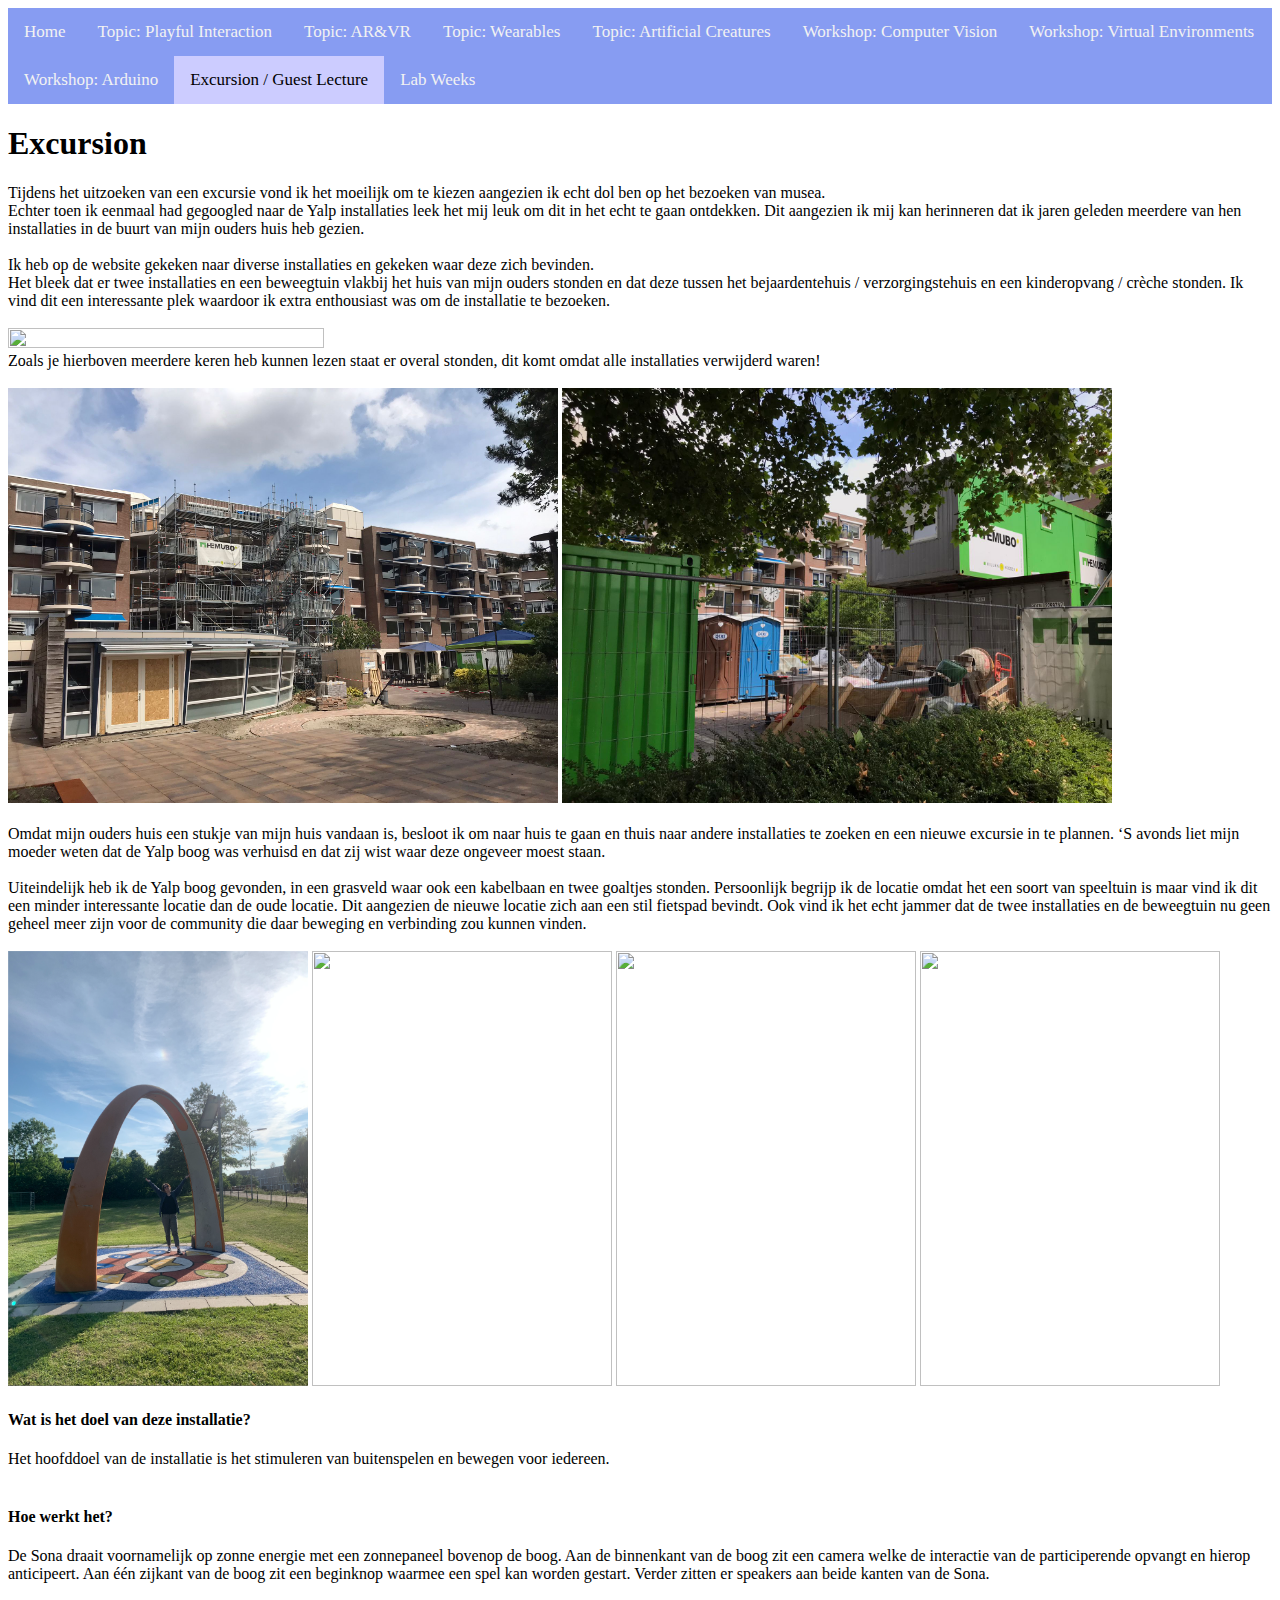
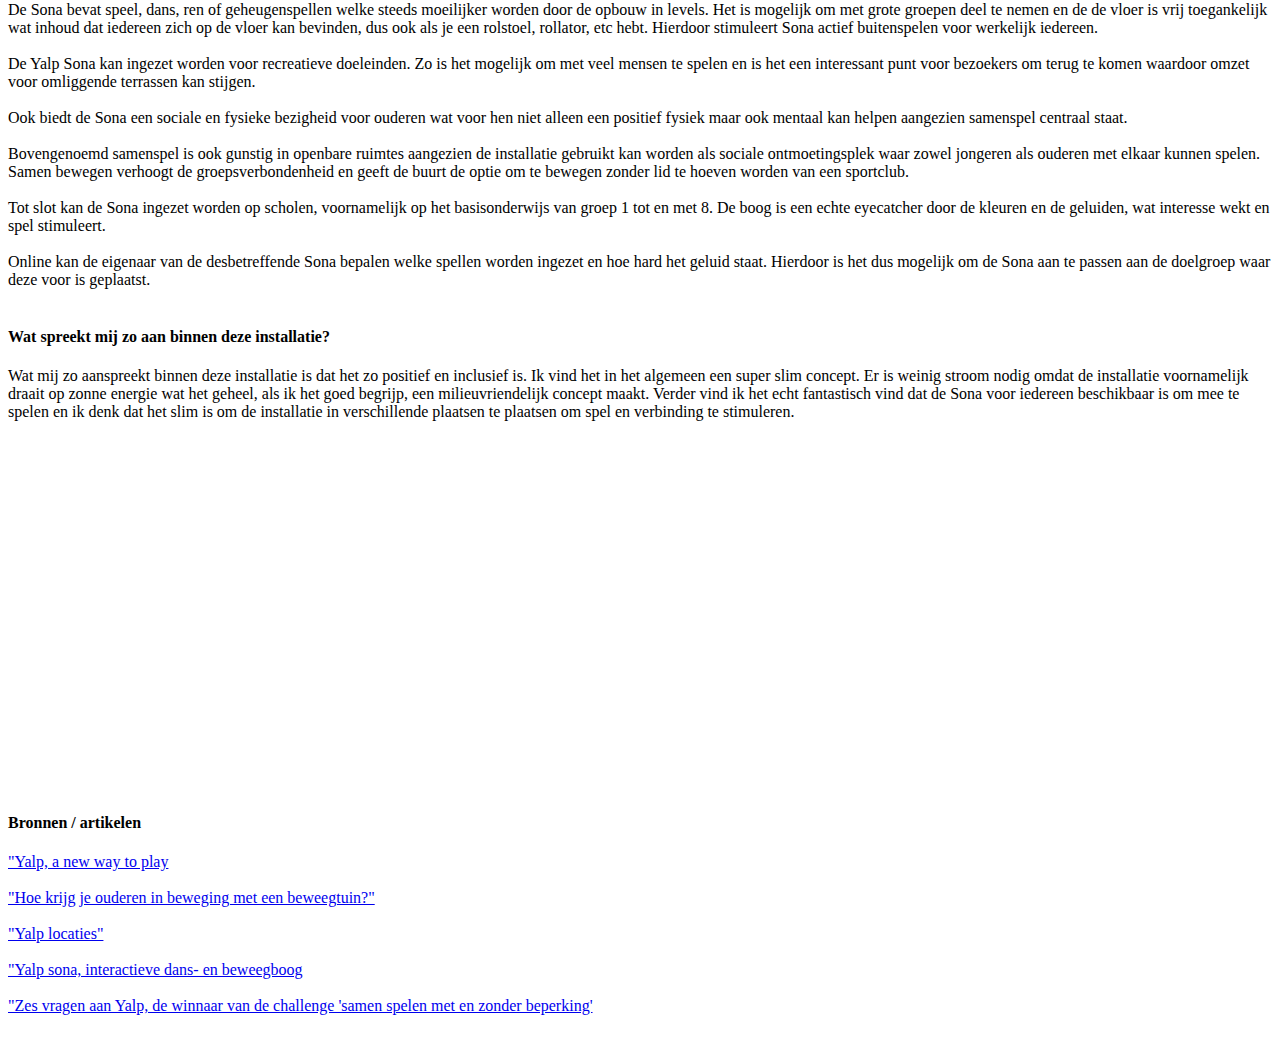
==== Excursion/Excursion.html @ e7245b7f "probeersel foto" ====
<!DOCTYPE html>
<html lang="nl">
    <head>
        <meta charset="UTF-8" />
        <link href="../styles.css" rel="stylesheet">
        <title>HCI Technologies portfolio - Rosa van den Heuvel</title>
    </head>
    <body>
        <!-- Navigation -->
        <div class="nav">
            <a href="../index.html">Home</a>
            <a href="../Topics/PI.html">Topic: Playful Interaction</a>
            <a href="../Topics/ARVR.html">Topic: AR&VR</a>
            <a href="../Topics/Wearable.html">Topic: Wearables</a>
            <a href="../Topics/AC.html">Topic: Artificial Creatures</a>
            <a href="Workshops/CV.html">Workshop: Computer Vision</a>
            <a href="../Workshops/VE.html">Workshop: Virtual Environments</a>
            <a href="../Workshops/Arduino.html">Workshop: Arduino</a>
            <a class="active" href="#">Excursion / Guest Lecture</a>
            <a href="../Lab Weeks/LW.html">Lab Weeks</a>
        </div>

        <h1>Excursion</h1>

        <p>Tijdens het uitzoeken van een excursie vond ik het moeilijk om te kiezen aangezien ik echt dol ben op het bezoeken van musea.</br>
            Echter toen ik eenmaal had gegoogled naar de Yalp installaties leek het mij leuk om dit in het echt te gaan ontdekken. 
            Dit aangezien ik mij kan herinneren dat ik jaren geleden meerdere van hen installaties in de buurt van mijn ouders huis heb gezien.</br></br>

            Ik heb op de website gekeken naar diverse installaties en gekeken waar deze zich bevinden.</br>
            Het bleek dat er twee installaties en een beweegtuin vlakbij het huis van mijn ouders stonden en dat deze tussen het bejaardentehuis / verzorgingstehuis en een 
            kinderopvang / crèche stonden. Ik vind dit een interessante plek waardoor ik extra enthousiast was om de installatie te bezoeken.</br></br>
            <img class="afb" src="google.png"></br>

            Zoals je hierboven meerdere keren heb kunnen lezen staat er overal stonden, dit komt omdat alle installaties verwijderd waren!</br></br>

            <img width="550" height="415" src="1.jpg"> <img width="550" height="415" src="2.jpg"></br></br>

            Omdat mijn ouders huis een stukje van mijn huis vandaan is, besloot ik om naar huis te gaan en thuis naar andere installaties te zoeken en een nieuwe excursie in 
            te plannen. ‘S avonds liet mijn moeder weten dat de Yalp boog was verhuisd en dat zij wist waar deze ongeveer moest staan.</br></br>

            Uiteindelijk heb ik de Yalp boog gevonden, in een grasveld waar ook een kabelbaan en twee goaltjes stonden. 
            Persoonlijk begrijp ik de locatie omdat het een soort van speeltuin is maar vind ik dit een minder interessante locatie dan de oude 
            locatie. Dit aangezien de nieuwe locatie zich aan een stil fietspad bevindt. Ook vind ik het echt jammer dat de twee installaties en 
            de beweegtuin nu geen geheel meer zijn voor de community die daar beweging en verbinding zou kunnen vinden.</br></br>

            <img width="300" height="435" src="AFB/3.png"> <img width="300" height="435" src="5.jpg">
            <img width="300" height="435" src="4.jpg"> <img width="300" height="435" src="6.jpg"></br>

            <h4>Wat is het doel van deze installatie?</h4>
            <p>Het hoofddoel van de installatie is het stimuleren van buitenspelen en bewegen voor iedereen.</br></br></p>

            <h4>Hoe werkt het?</h4>
            <p>De Sona draait voornamelijk op zonne energie met een zonnepaneel bovenop de boog. Aan de binnenkant van de boog zit een camera 
                welke de interactie van de participerende opvangt en hierop anticipeert. Aan één zijkant van de boog zit een beginknop 
                waarmee een spel kan worden gestart. Verder zitten er speakers aan beide kanten van de Sona.</br></br>
            
                De Sona bevat speel, dans, ren of geheugenspellen welke steeds moeilijker worden door de opbouw in levels. 
                Het is mogelijk om met grote groepen deel te nemen en de de vloer is vrij toegankelijk wat inhoud dat iedereen zich op de 
                vloer kan bevinden, dus ook als je een rolstoel, rollator, etc hebt. Hierdoor stimuleert Sona actief buitenspelen voor 
                werkelijk iedereen.</br></br>

                De Yalp Sona kan ingezet worden voor recreatieve doeleinden. Zo is het mogelijk om met veel mensen te spelen en is het een interessant 
                punt voor bezoekers om terug te komen waardoor omzet voor omliggende terrassen kan stijgen.</br></br>
            
                Ook biedt de Sona een sociale en fysieke bezigheid voor ouderen wat voor hen niet alleen een positief fysiek maar ook mentaal kan helpen 
                aangezien samenspel centraal staat.</br></br>

                Bovengenoemd samenspel is ook gunstig in openbare ruimtes aangezien de installatie gebruikt kan worden als sociale ontmoetingsplek waar 
                zowel jongeren als ouderen met elkaar kunnen spelen. Samen bewegen verhoogt de groepsverbondenheid en geeft de buurt de optie om te 
                bewegen zonder lid te hoeven worden van een sportclub.</br></br>

                Tot slot kan de Sona ingezet worden op scholen, voornamelijk op het basisonderwijs van groep 1 tot en met 8. 
                De boog is een echte eyecatcher door de kleuren en de geluiden, wat interesse wekt en spel stimuleert.</br></br>

                Online kan de eigenaar van de desbetreffende Sona bepalen welke spellen worden ingezet en hoe hard het geluid staat. 
                Hierdoor is het dus mogelijk om de Sona aan te passen aan de doelgroep waar deze voor is geplaatst.</br></br></p>

            <h4>Wat spreekt mij zo aan binnen deze installatie?</h4>
            <p>Wat mij zo aanspreekt binnen deze installatie is dat het zo positief en inclusief is. 
                Ik vind het in het algemeen een super slim concept. Er is weinig stroom nodig omdat de installatie voornamelijk draait op 
                zonne energie wat het geheel, als ik het goed begrijp, een milieuvriendelijk concept maakt. Verder vind ik het echt 
                fantastisch vind dat de Sona voor iedereen beschikbaar is om mee te spelen en ik denk dat het slim is om de installatie 
                in verschillende plaatsen te plaatsen om spel en verbinding te stimuleren.</p></br>

            <iframe width="560" height="315" src="https://www.youtube.com/embed/Ldyw5g0yGps" title="YouTube video player" frameborder="0" allow="accelerometer; autoplay; clipboard-write; encrypted-media; gyroscope; picture-in-picture" allowfullscreen></iframe></br></br>

            <h4>Bronnen / artikelen</h4>
			<a href="https://root.nl/referenties/yalp">"Yalp, a new way to play</a></br></br>
			<a href="https://www.yalp.nl/oplossingen/beweegtuinen/">"Hoe krijg je ouderen in beweging met een beweegtuin?"</a></br></br>
			<a href="https://www.yalp.nl/locaties/?image=3131">"Yalp locaties"</a></br></br>
			<a href="https://www.yalp.nl/assortiment/interactieve-speeltoestellen/sona-beweegboog/">"Yalp sona, interactieve dans- en beweegboog</a></br></br>
            <a href="https://www.starthubs.co/news/zes-vragen-yalp-winnaar-challenge-samen-spelen-met-zonder-beperking">"Zes vragen aan Yalp, de winnaar van de challenge 'samen spelen met en zonder beperking'</a></br></br>
    
    
        </p>

    </body>
</html>
---- styles.css ----
/* Navigation */
.nav {
  background-color: #879cf2;
  overflow: hidden;
}

.nav a {
  float: left;
  color: #f2f2f2;
  text-align: center;
  padding: 14px 16px;
  text-decoration: none;
  font-size: 17px;
}


.nav a:hover {
  background-color: #CCCCFF;
  color: black;
}


.nav a.active {
  background-color: #CCCCFF;
  color: black;
}

/* Einde Navigation */


.afb {
  width: 50%;
  height: 50%;
}
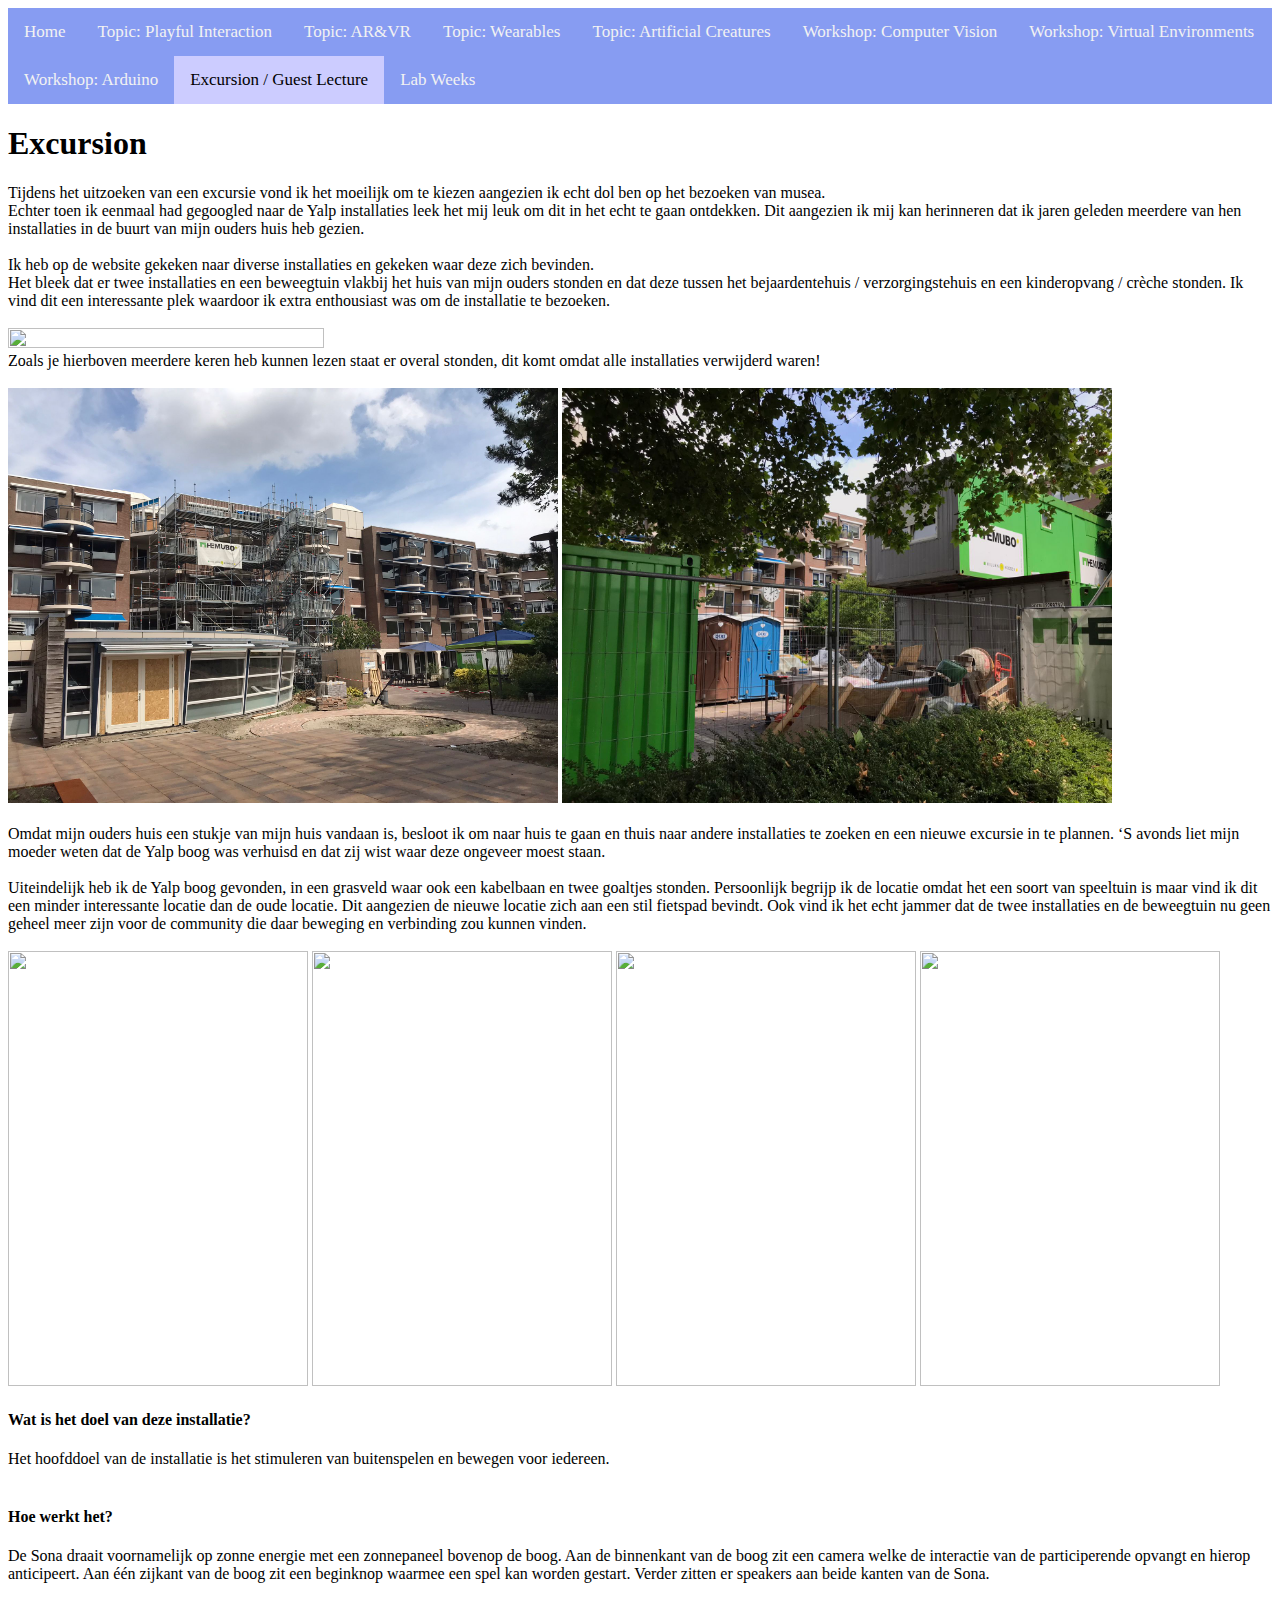
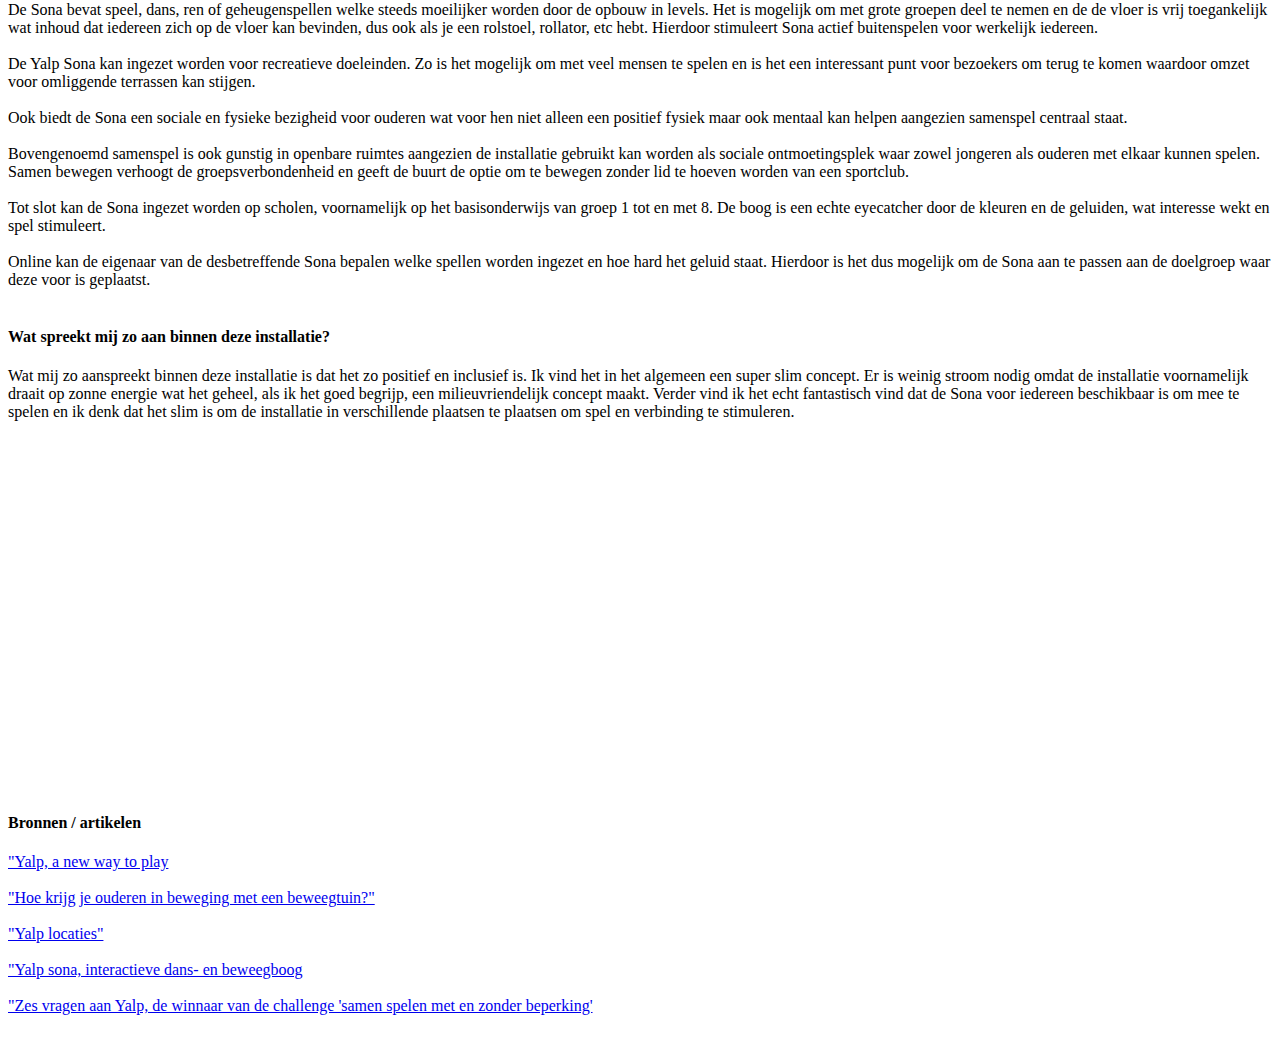
==== commit 86bc7e54: "Update Excursion.html" ====
--- a/Excursion/Excursion.html
+++ b/Excursion/Excursion.html
@@ -43,7 +43,7 @@
             locatie. Dit aangezien de nieuwe locatie zich aan een stil fietspad bevindt. Ook vind ik het echt jammer dat de twee installaties en 
             de beweegtuin nu geen geheel meer zijn voor de community die daar beweging en verbinding zou kunnen vinden.</br></br>
 
-            <img width="300" height="435" src="AFB/3.png"> <img width="300" height="435" src="5.jpg">
+            <img width="300" height="435" src="3.jpg"> <img width="300" height="435" src="5.jpg">
             <img width="300" height="435" src="4.jpg"> <img width="300" height="435" src="6.jpg"></br>
 
             <h4>Wat is het doel van deze installatie?</h4>
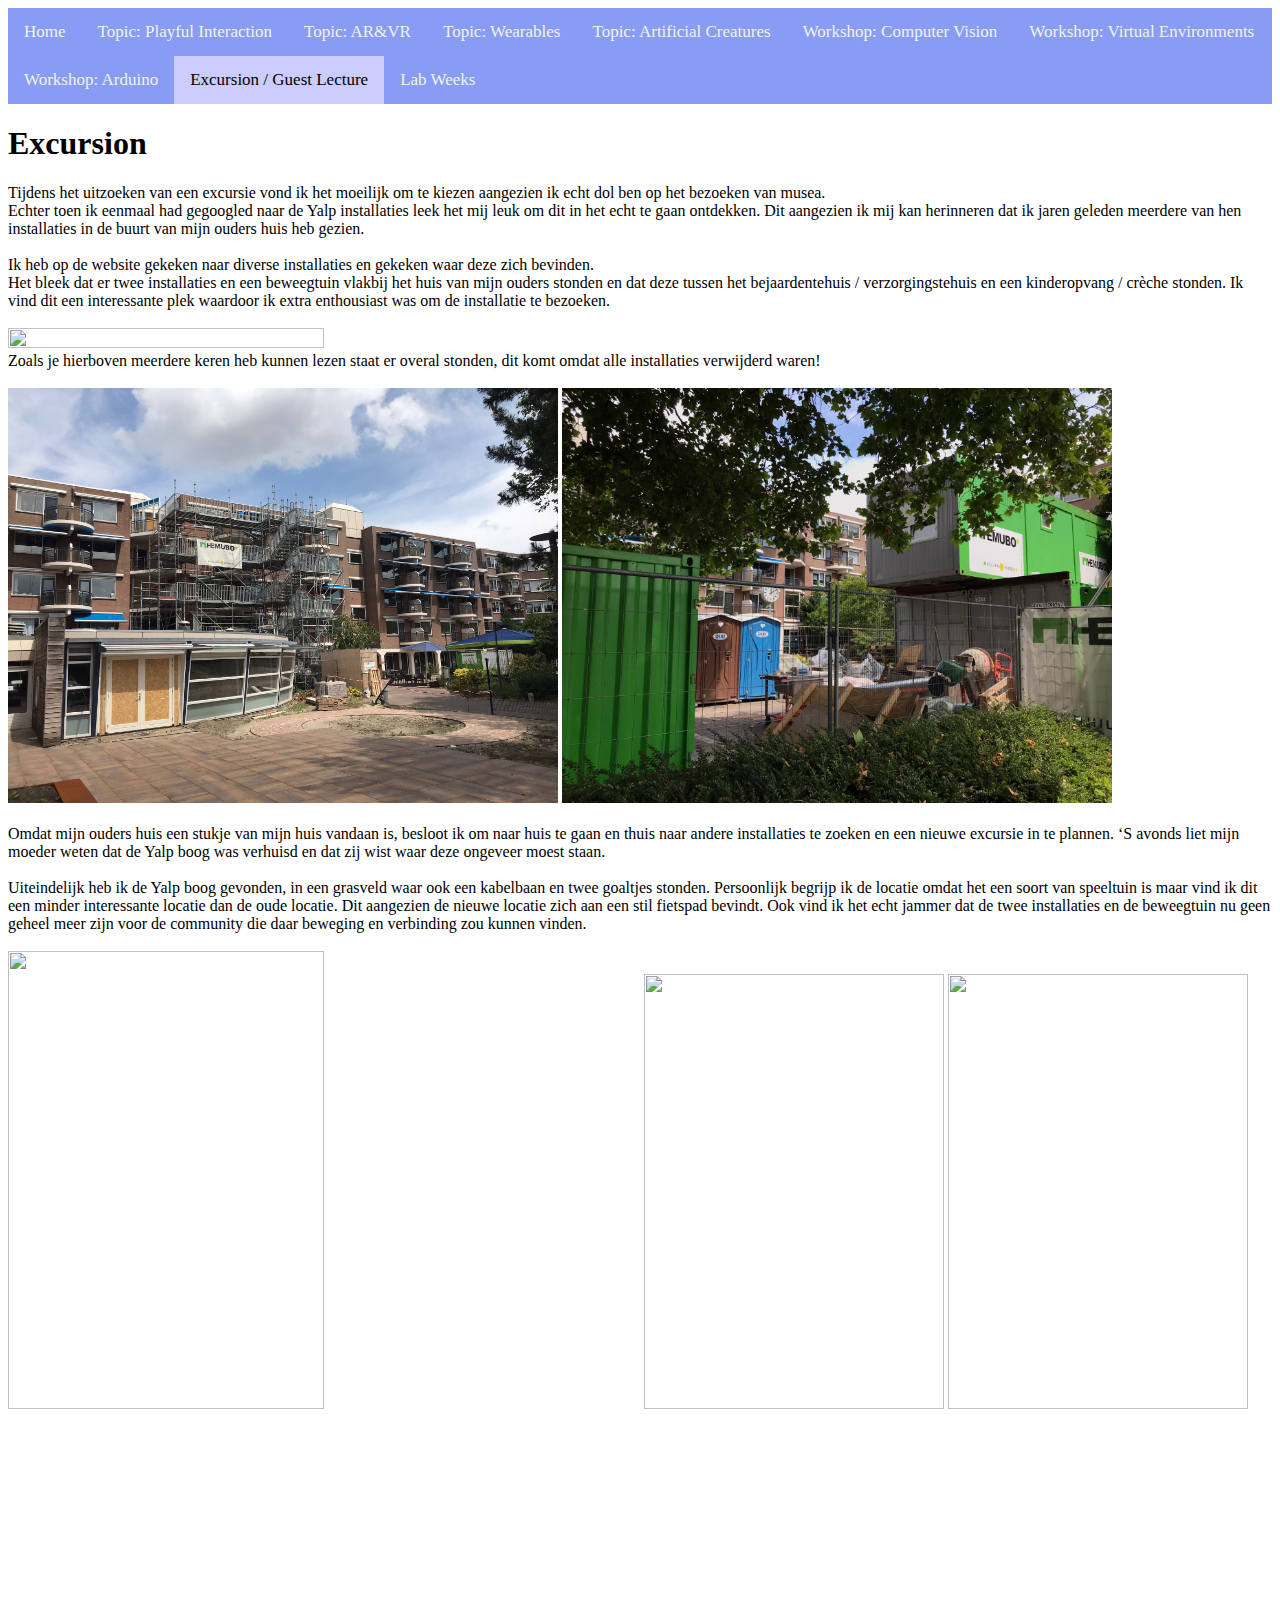
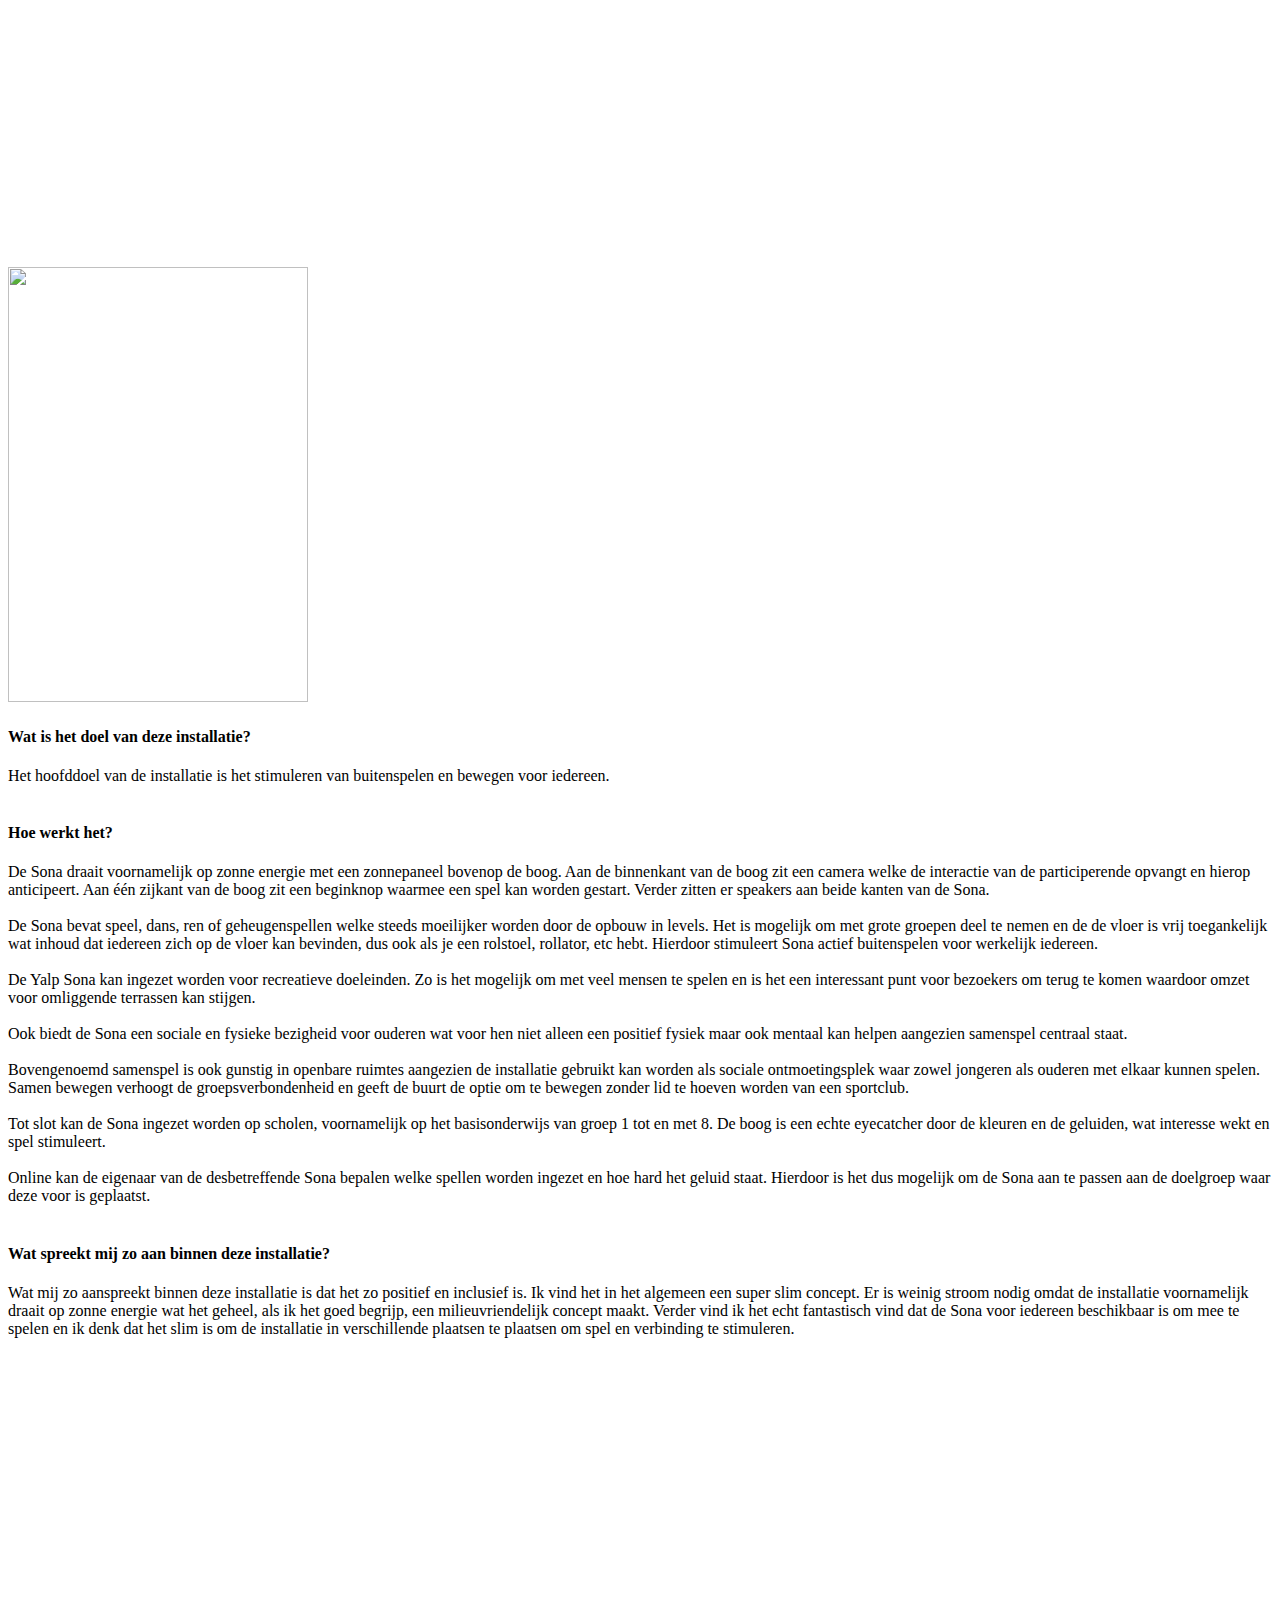
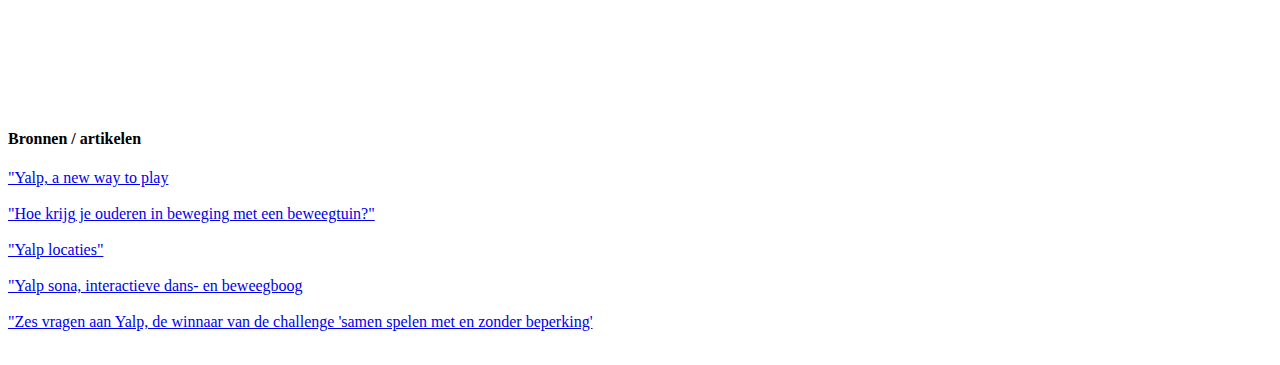
==== commit 423db648: "." ====
--- a/Excursion/Excursion.html
+++ b/Excursion/Excursion.html
@@ -43,7 +43,7 @@
             locatie. Dit aangezien de nieuwe locatie zich aan een stil fietspad bevindt. Ook vind ik het echt jammer dat de twee installaties en 
             de beweegtuin nu geen geheel meer zijn voor de community die daar beweging en verbinding zou kunnen vinden.</br></br>
 
-            <img width="300" height="435" src="3.jpg"> <img width="300" height="435" src="5.jpg">
+            <img class="afb" width="300" height="435" src="3.jpg"> <img width="300" height="435" src="5.jpg">
             <img width="300" height="435" src="4.jpg"> <img width="300" height="435" src="6.jpg"></br>
 
             <h4>Wat is het doel van deze installatie?</h4>
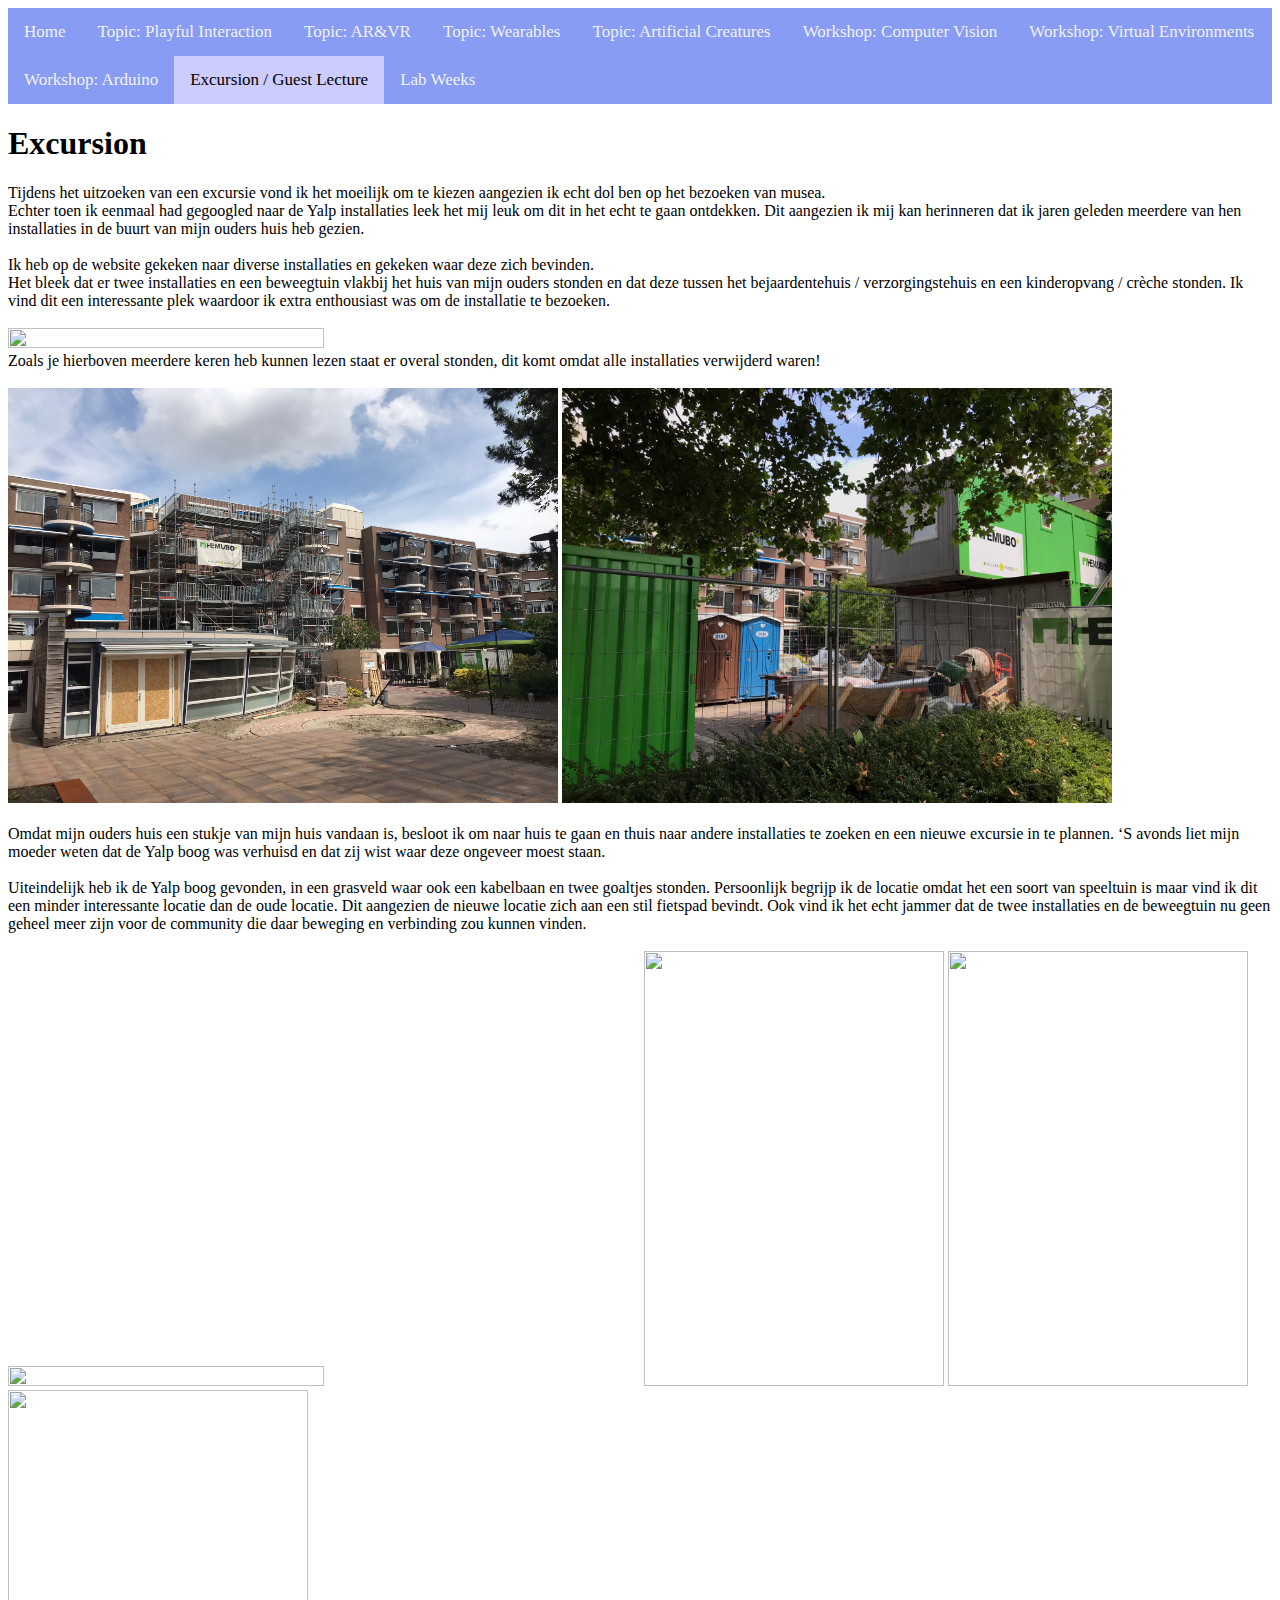
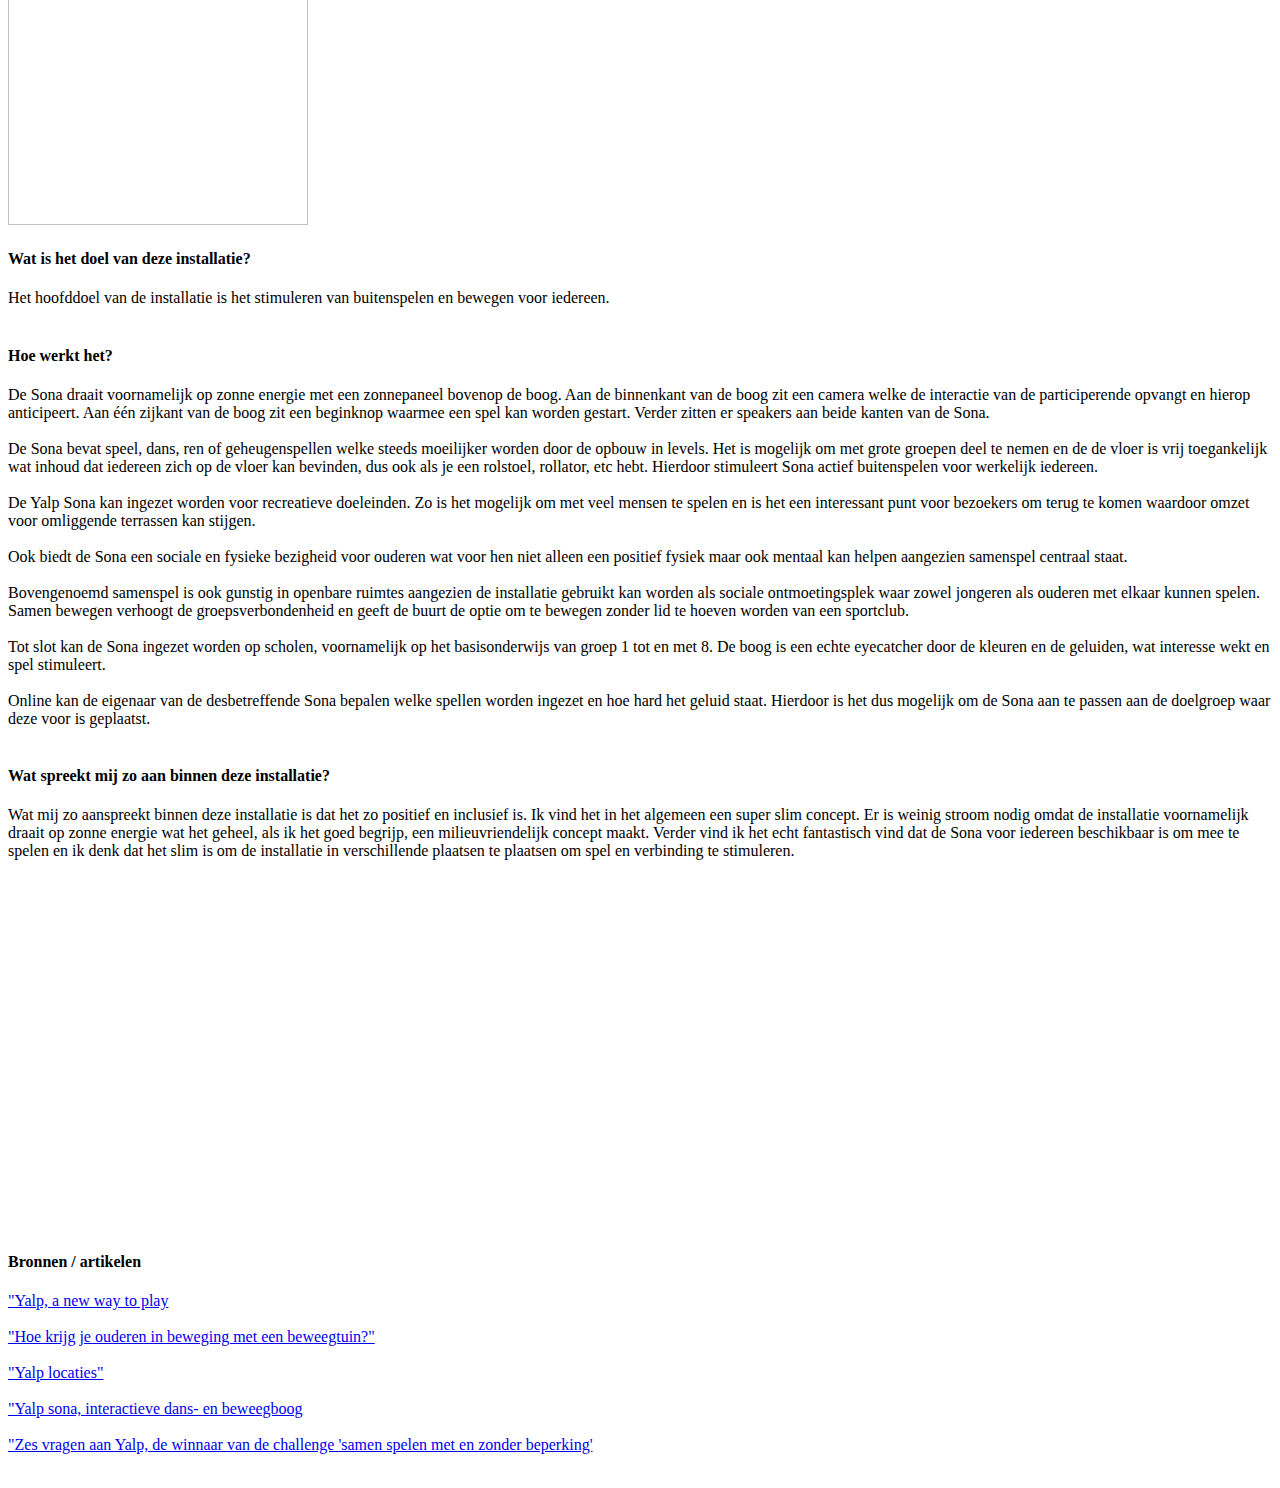
==== commit b2f87a55: "Update Excursion.html" ====
--- a/Excursion/Excursion.html
+++ b/Excursion/Excursion.html
@@ -43,7 +43,7 @@
             locatie. Dit aangezien de nieuwe locatie zich aan een stil fietspad bevindt. Ook vind ik het echt jammer dat de twee installaties en 
             de beweegtuin nu geen geheel meer zijn voor de community die daar beweging en verbinding zou kunnen vinden.</br></br>
 
-            <img class="afb" width="300" height="435" src="3.jpg"> <img width="300" height="435" src="5.jpg">
+            <img class="afb" src="3.jpg"> <img width="300" height="435" src="5.jpg">
             <img width="300" height="435" src="4.jpg"> <img width="300" height="435" src="6.jpg"></br>
 
             <h4>Wat is het doel van deze installatie?</h4>
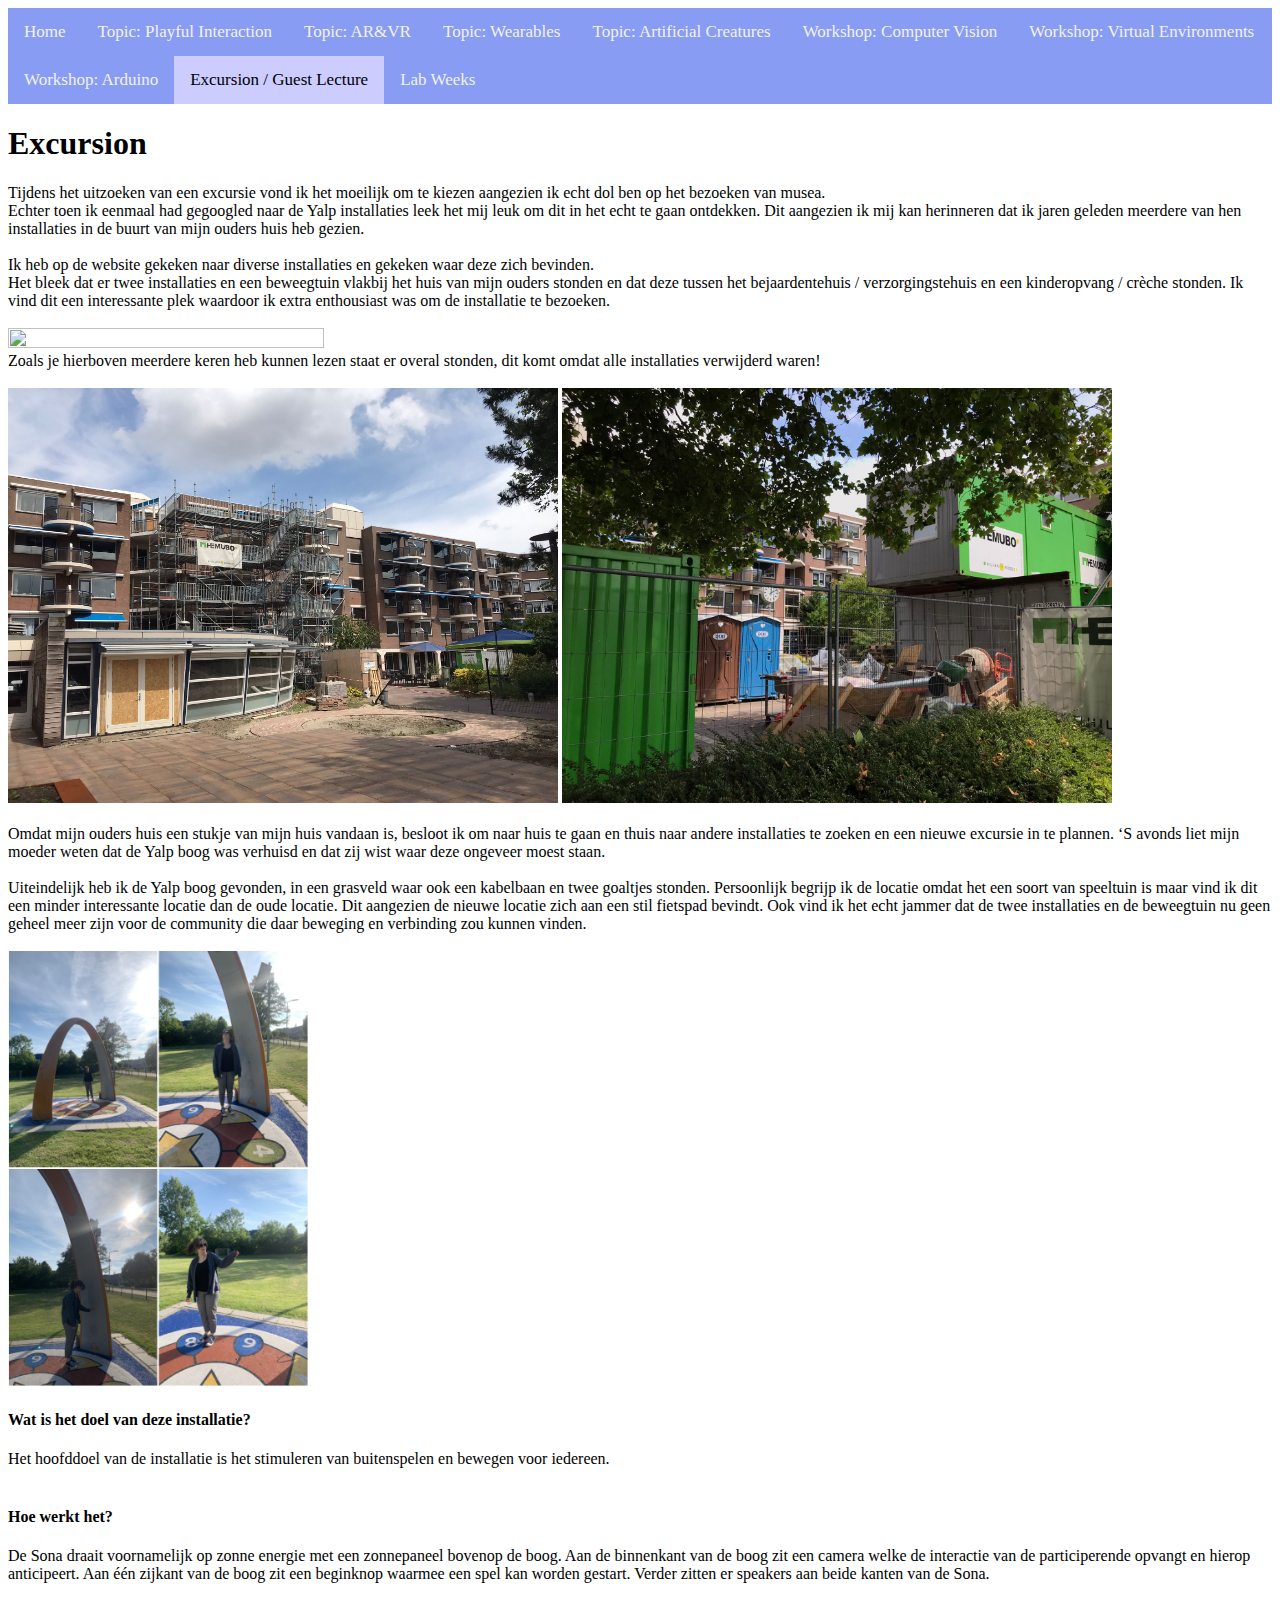
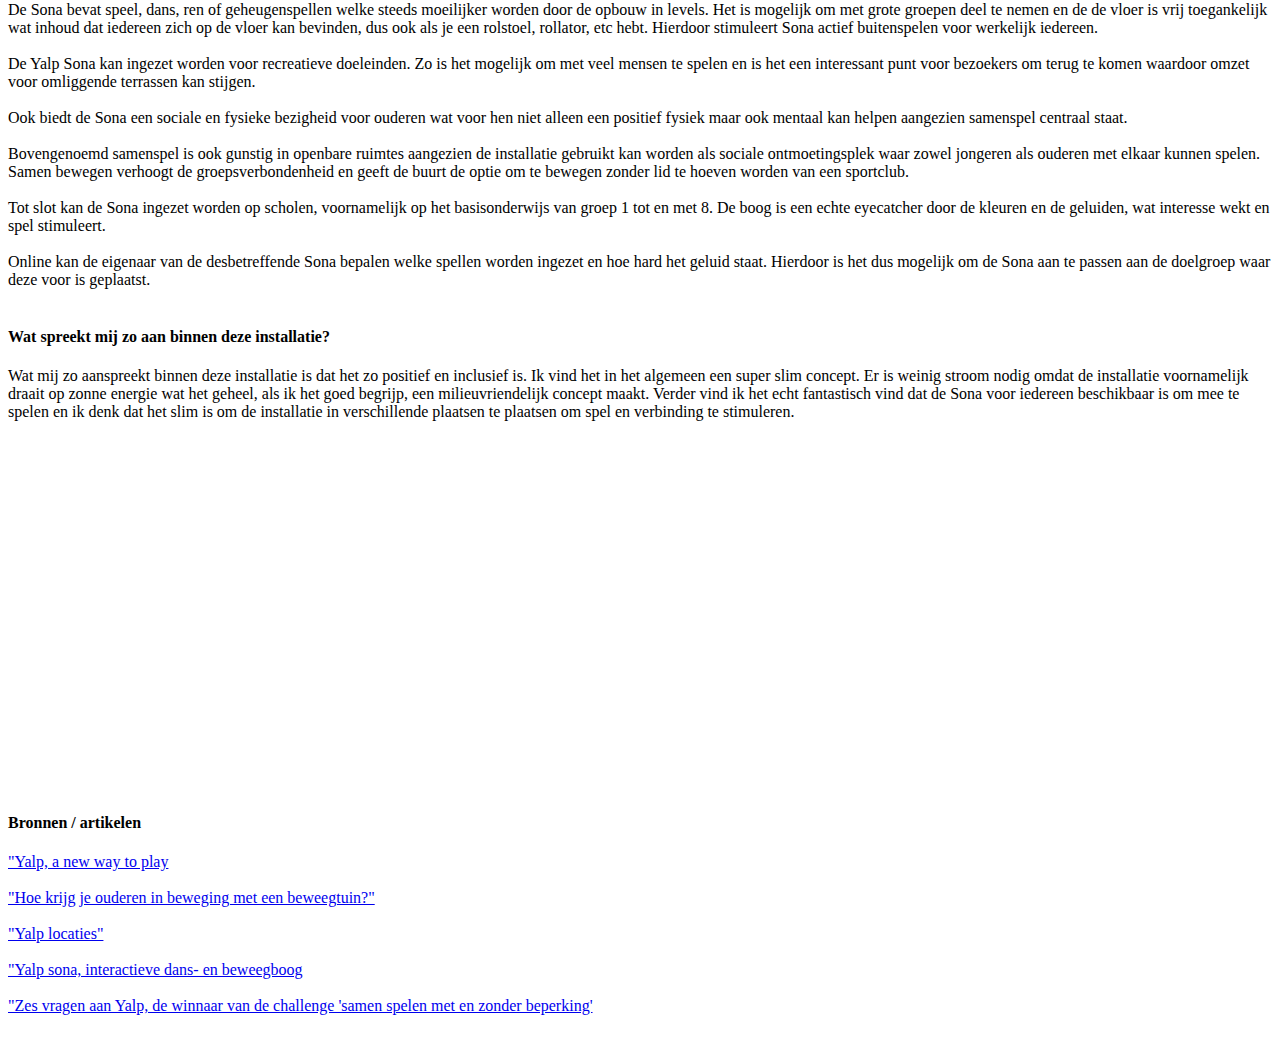
==== commit 3364f263: "foto update, laatste hoop" ====
--- a/Excursion/Excursion.html
+++ b/Excursion/Excursion.html
@@ -43,8 +43,9 @@
             locatie. Dit aangezien de nieuwe locatie zich aan een stil fietspad bevindt. Ook vind ik het echt jammer dat de twee installaties en 
             de beweegtuin nu geen geheel meer zijn voor de community die daar beweging en verbinding zou kunnen vinden.</br></br>
 
-            <img class="afb" src="3.jpg"> <img width="300" height="435" src="5.jpg">
-            <img width="300" height="435" src="4.jpg"> <img width="300" height="435" src="6.jpg"></br>
+            <img width="300" height="435" src="screenshot.png">
+            <!-- <img class="afb" src="3.jpg"> <img width="300" height="435" src="5.jpg">
+            <img width="300" height="435" src="4.jpg"> <img width="300" height="435" src="6.jpg"></br> -->
 
             <h4>Wat is het doel van deze installatie?</h4>
             <p>Het hoofddoel van de installatie is het stimuleren van buitenspelen en bewegen voor iedereen.</br></br></p>
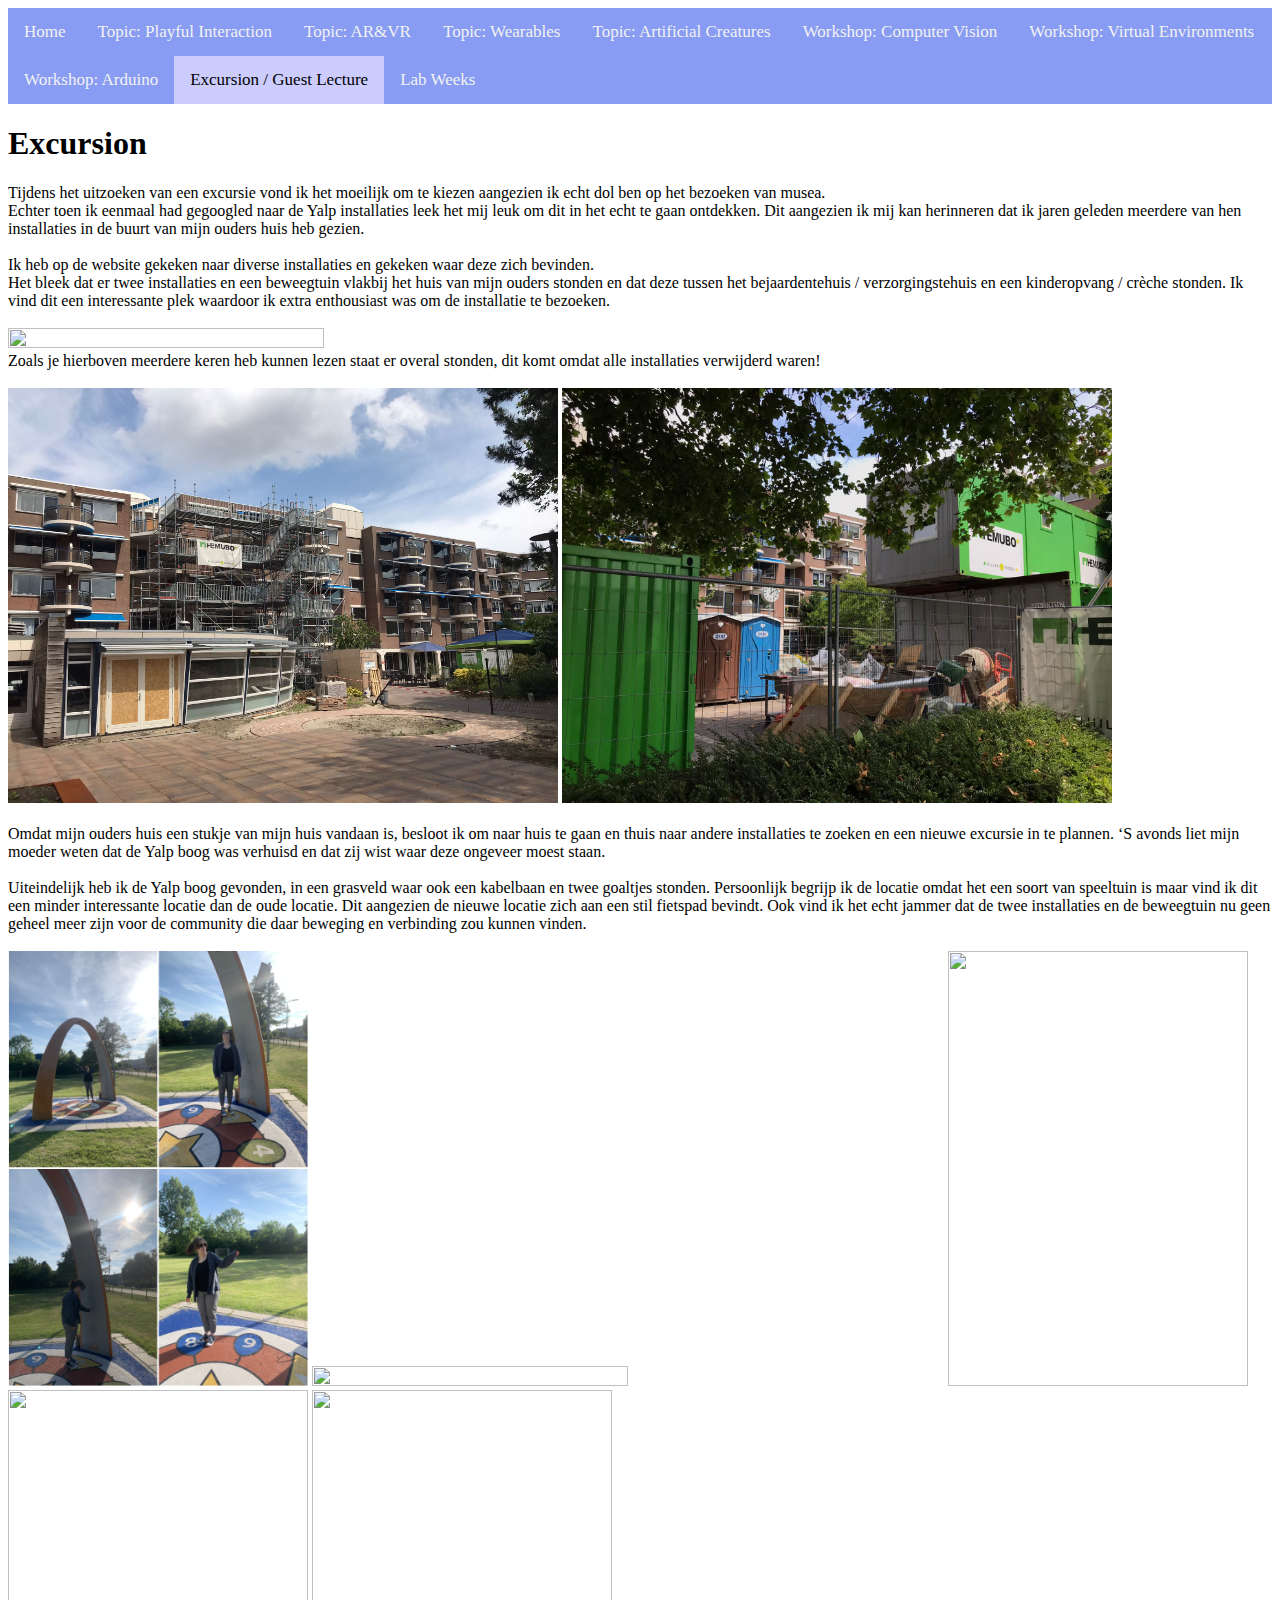
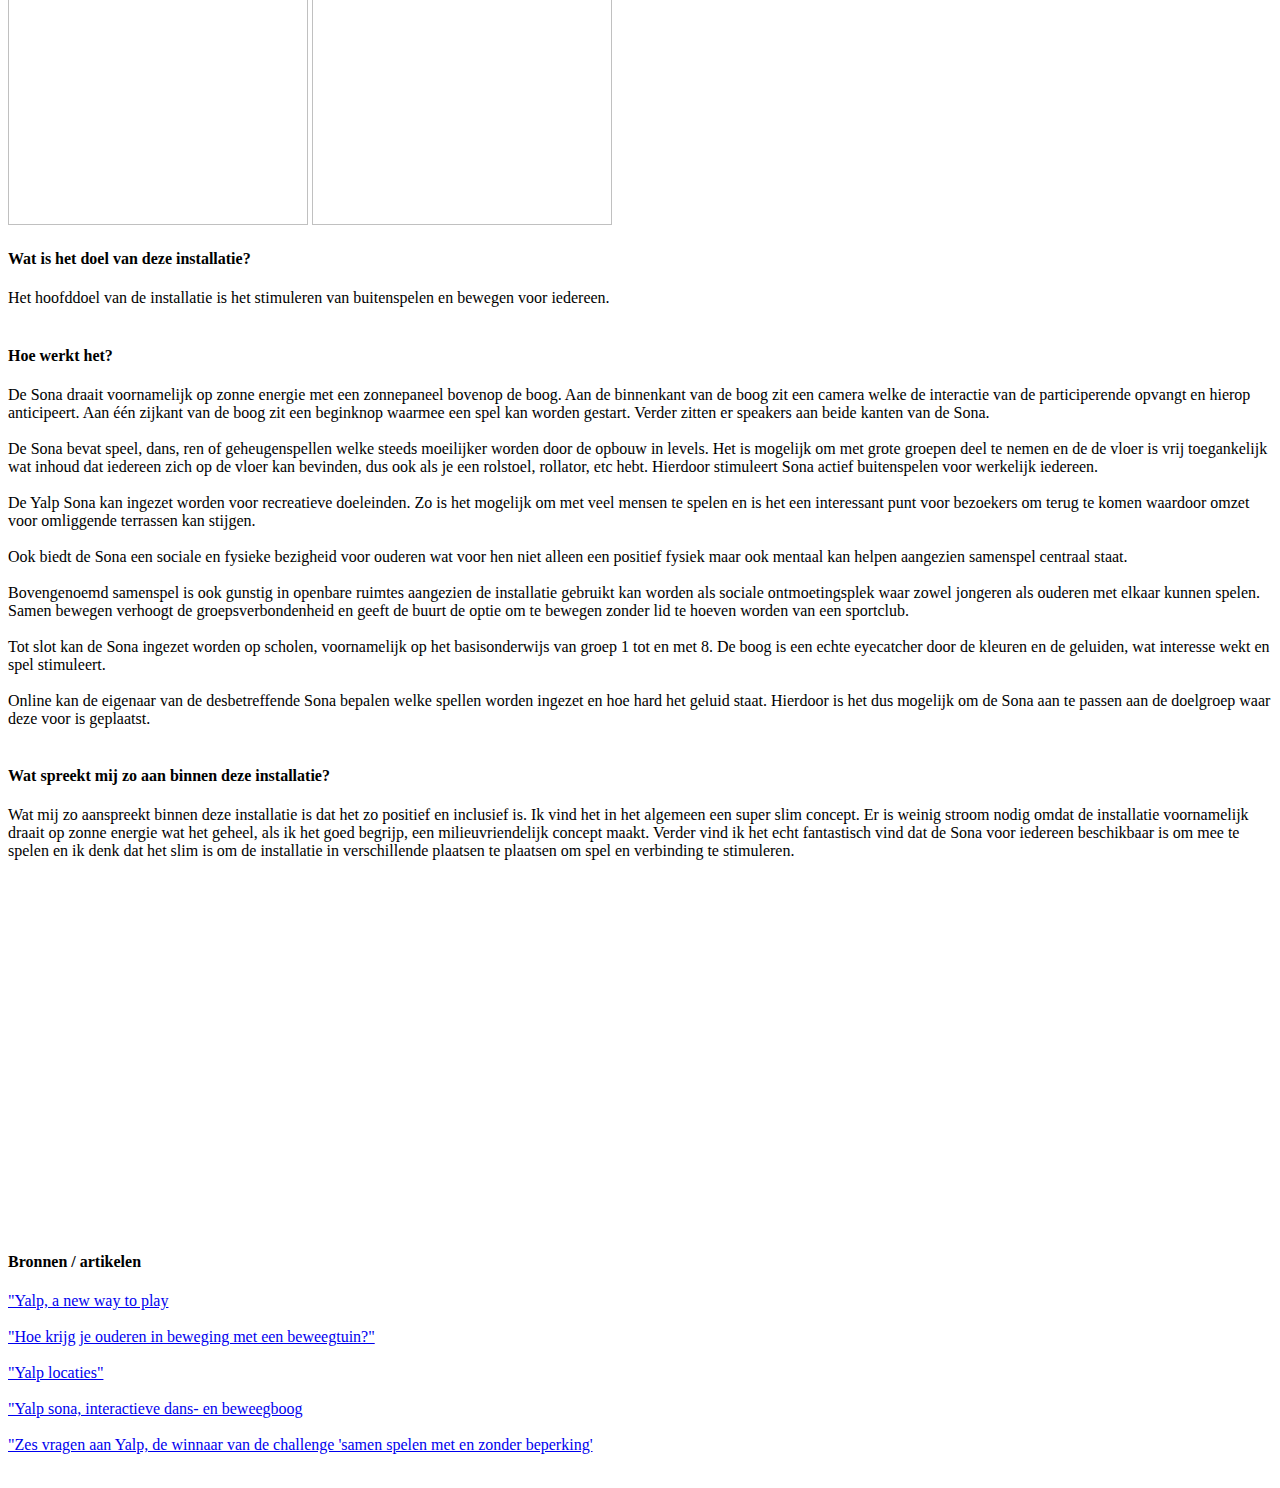
==== commit 4b4384a1: "Update Excursion.html" ====
--- a/Excursion/Excursion.html
+++ b/Excursion/Excursion.html
@@ -44,8 +44,8 @@
             de beweegtuin nu geen geheel meer zijn voor de community die daar beweging en verbinding zou kunnen vinden.</br></br>
 
             <img width="300" height="435" src="screenshot.png">
-            <!-- <img class="afb" src="3.jpg"> <img width="300" height="435" src="5.jpg">
-            <img width="300" height="435" src="4.jpg"> <img width="300" height="435" src="6.jpg"></br> -->
+            <img class="afb" src="3.jpg"> <img width="300" height="435" src="5.jpg">
+            <img width="300" height="435" src="4.jpg"> <img width="300" height="435" src="6.jpg"></br>
 
             <h4>Wat is het doel van deze installatie?</h4>
             <p>Het hoofddoel van de installatie is het stimuleren van buitenspelen en bewegen voor iedereen.</br></br></p>
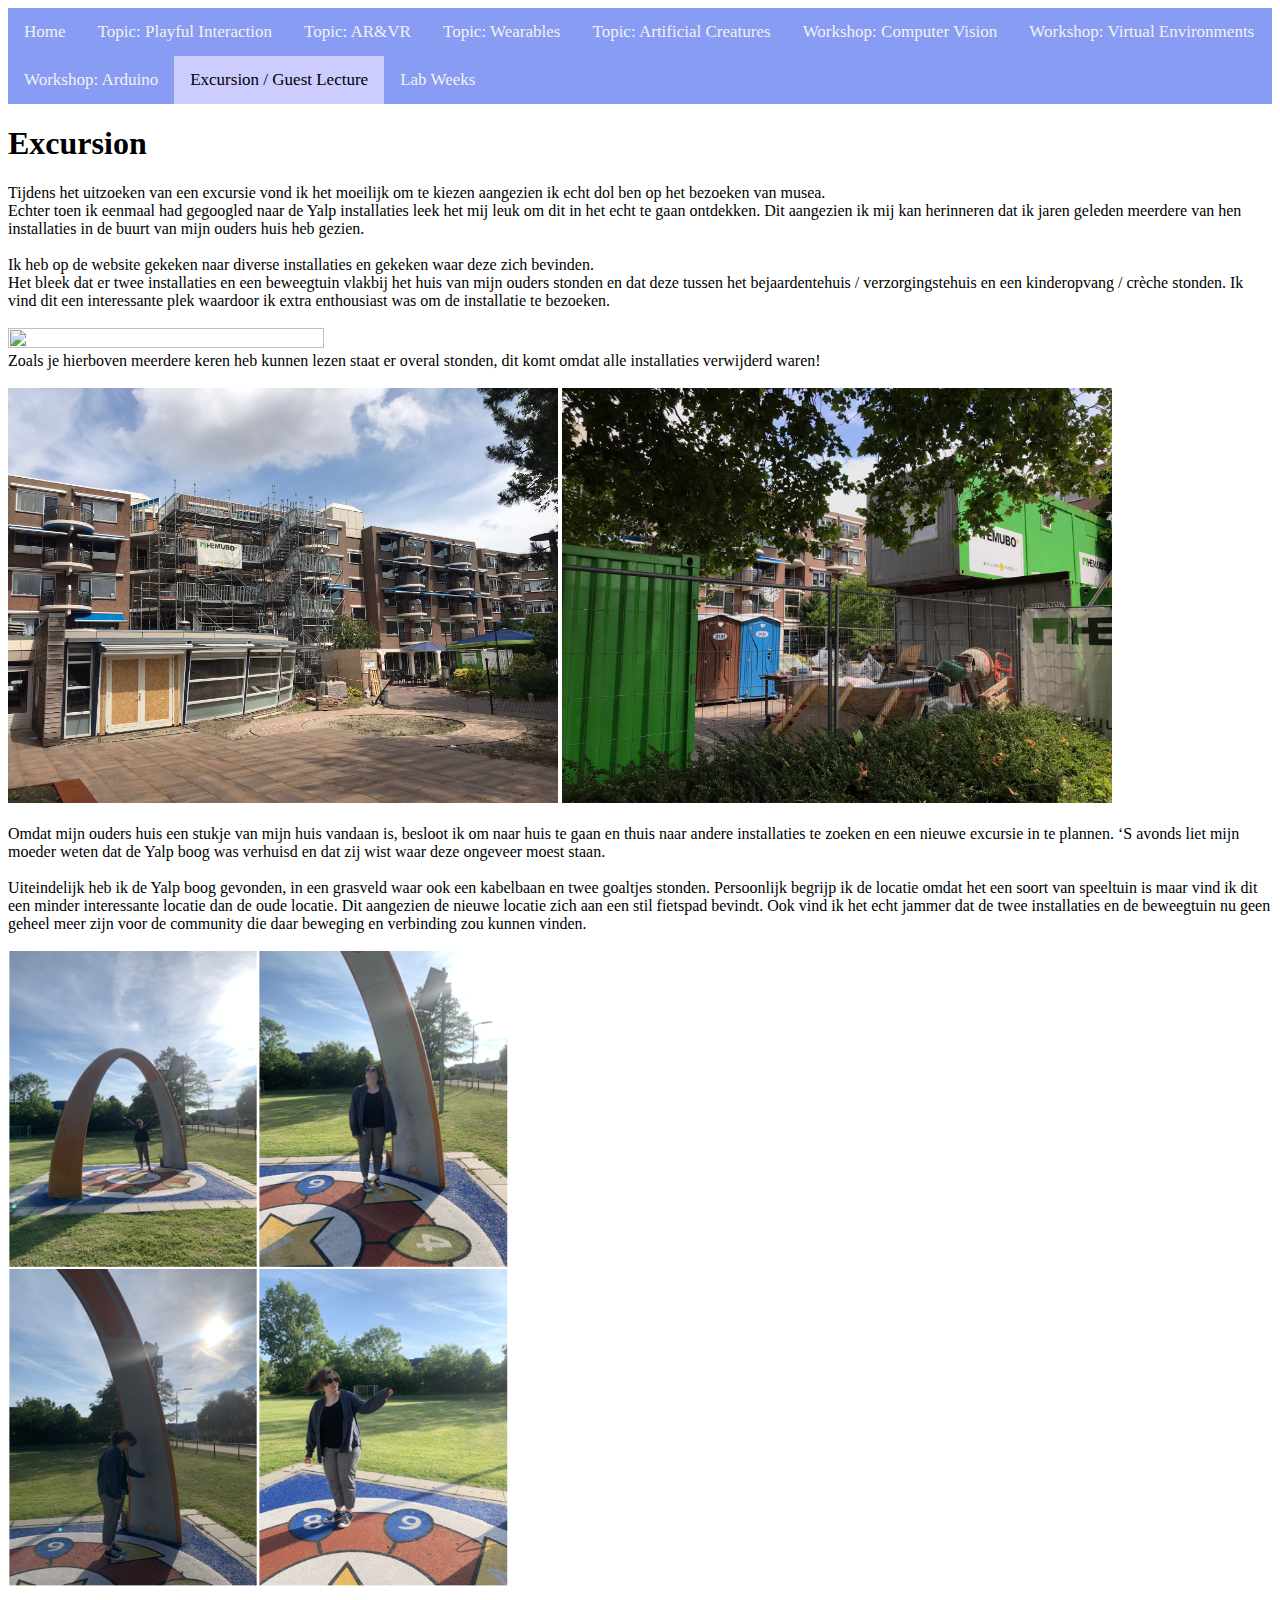
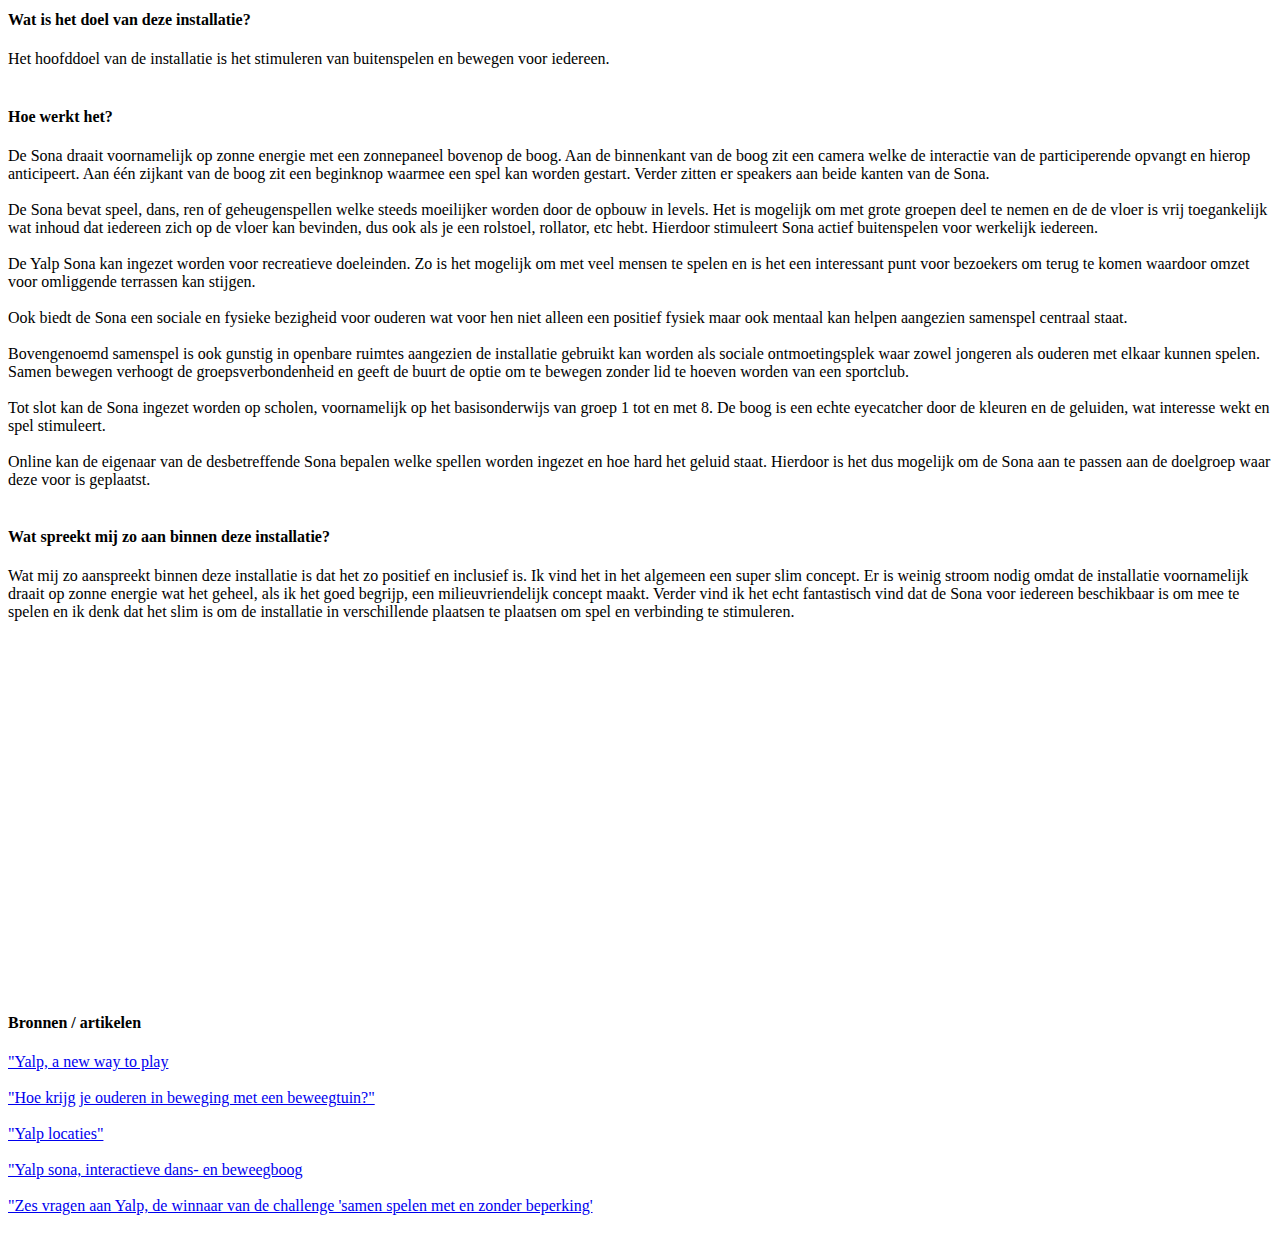
==== commit 63949895: "update foto" ====
--- a/Excursion/Excursion.html
+++ b/Excursion/Excursion.html
@@ -43,9 +43,9 @@
             locatie. Dit aangezien de nieuwe locatie zich aan een stil fietspad bevindt. Ook vind ik het echt jammer dat de twee installaties en 
             de beweegtuin nu geen geheel meer zijn voor de community die daar beweging en verbinding zou kunnen vinden.</br></br>
 
-            <img width="300" height="435" src="screenshot.png">
-            <img class="afb" src="3.jpg"> <img width="300" height="435" src="5.jpg">
-            <img width="300" height="435" src="4.jpg"> <img width="300" height="435" src="6.jpg"></br>
+            <img width="500" height="635" src="screenshot.png">
+            <!-- <img class="afb" src="3.jpg"> <img width="300" height="435" src="5.jpg">
+            <img width="300" height="435" src="4.jpg"> <img width="300" height="435" src="6.jpg"></br> -->
 
             <h4>Wat is het doel van deze installatie?</h4>
             <p>Het hoofddoel van de installatie is het stimuleren van buitenspelen en bewegen voor iedereen.</br></br></p>
